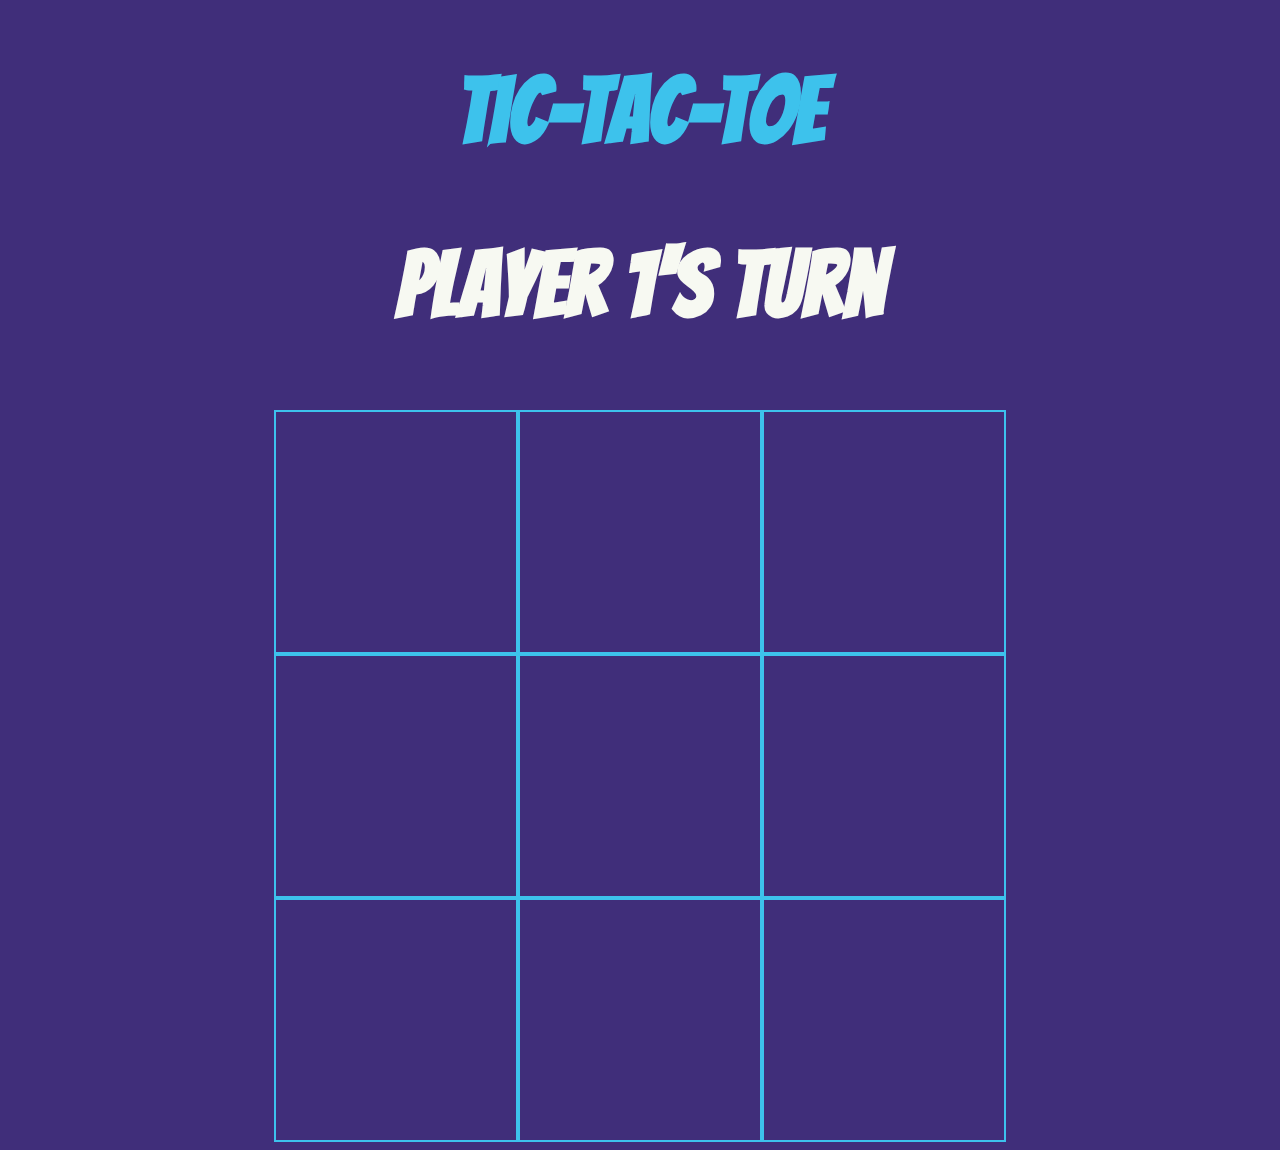
==== index.html @ 659ad6b6 "Added HTML, basic CSS, and starting Javascript logic" ====
<!DOCTYPE html>
<html lang="en">
  <head>
    <meta charset="UTF-8">
    <meta name="viewport" content="width=device-width, initial-scale=1.0">
    <meta http-equiv="X-UA-Compatible" content="ie=edge">
    <title>Tic Tac Toe</title>
    <link rel="stylesheet" href="styles.css">
    <link rel="icon" href="./favicon.ico" type="image/x-icon">
    <link rel="preconnect" href="https://fonts.googleapis.com">
    <link rel="preconnect" href="https://fonts.gstatic.com" crossorigin>
    <link href="https://fonts.googleapis.com/css2?family=Bangers&display=swap" rel="stylesheet">
  </head>
  <body>

      <h1>Tic-Tac-Toe</h1>
      <h2 id ="turn">Player 1's Turn</h2>
      <div id = gameBoard>
        <div id = columnOne>
          <div class = "square" id="square0">0</div>
          <div class = "square" id="square3">3</div>
          <div class = "square" id="square6">6</div>
        </div>
        <div id = columnTwo>
          <div class = "square" id="square1">1</div>
          <div class = "square" id="square4">4</div>
          <div class = "square" id="square7">7</div>
        </div>
        <div id = columnThree>
          <div class = "square" id="square2">2</div>
          <div class = "square" id="square5">5</div>
          <div class = "square" id="square8">8</div>
        </div>
        </div>
      </div>  

	<script src="game.js"></script>
  </body>
</html>
---- styles.css ----
* {
    font-family: 'Bangers',system-ui;
    background-color: #402E7A;
}

h1 {
    font-size: 92px;
    display: flex;
    justify-content: center;
    color: #3DC2EC;
}

#turn {
    font-size: 92px;
    display: flex;
    justify-content: center;
    color: #F7F9F2; 
}

#gameBoard {
    justify-content: center;
    display: flex;
    align-items: flex-start;
    font-size: 92px;
    color: #3DC2EC;
}

.square {
    border: 2px solid;
    padding: 20px;
    color: #3DC2EC;
    font-size: 200px;
    width: 200px;
    justify-content: center;
    display: flex;
    height:200px;
}
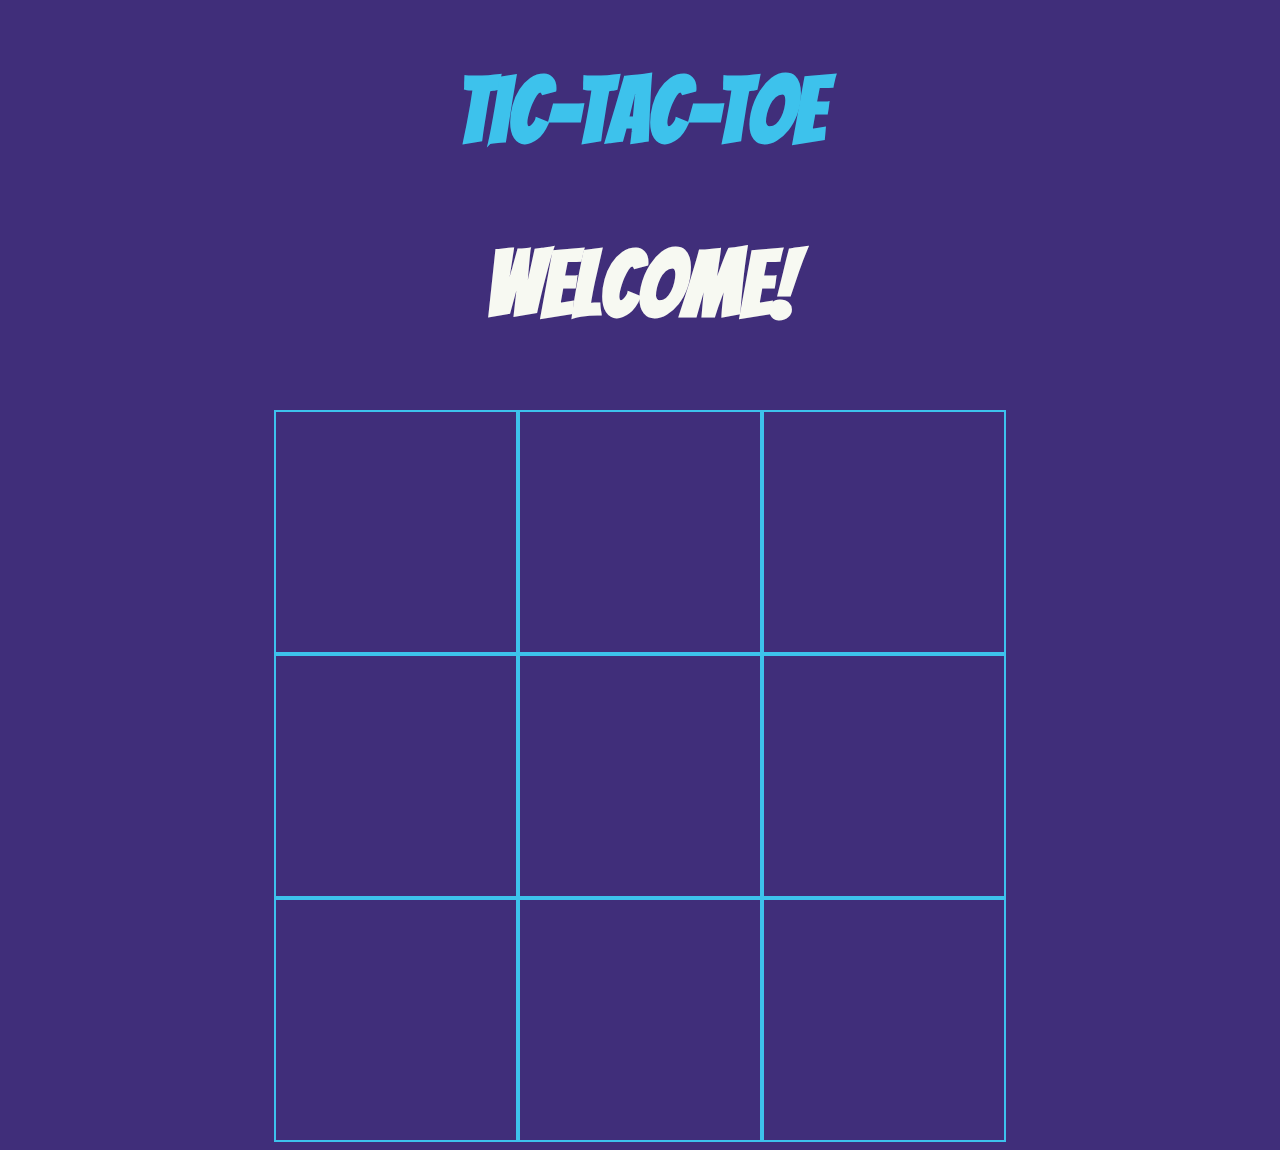
==== commit fb793061: "Edited HTML file" ====
--- a/index.html
+++ b/index.html
@@ -3,10 +3,8 @@
   <head>
     <meta charset="UTF-8">
     <meta name="viewport" content="width=device-width, initial-scale=1.0">
-    <meta http-equiv="X-UA-Compatible" content="ie=edge">
     <title>Tic Tac Toe</title>
     <link rel="stylesheet" href="styles.css">
-    <link rel="icon" href="./favicon.ico" type="image/x-icon">
     <link rel="preconnect" href="https://fonts.googleapis.com">
     <link rel="preconnect" href="https://fonts.gstatic.com" crossorigin>
     <link href="https://fonts.googleapis.com/css2?family=Bangers&display=swap" rel="stylesheet">
